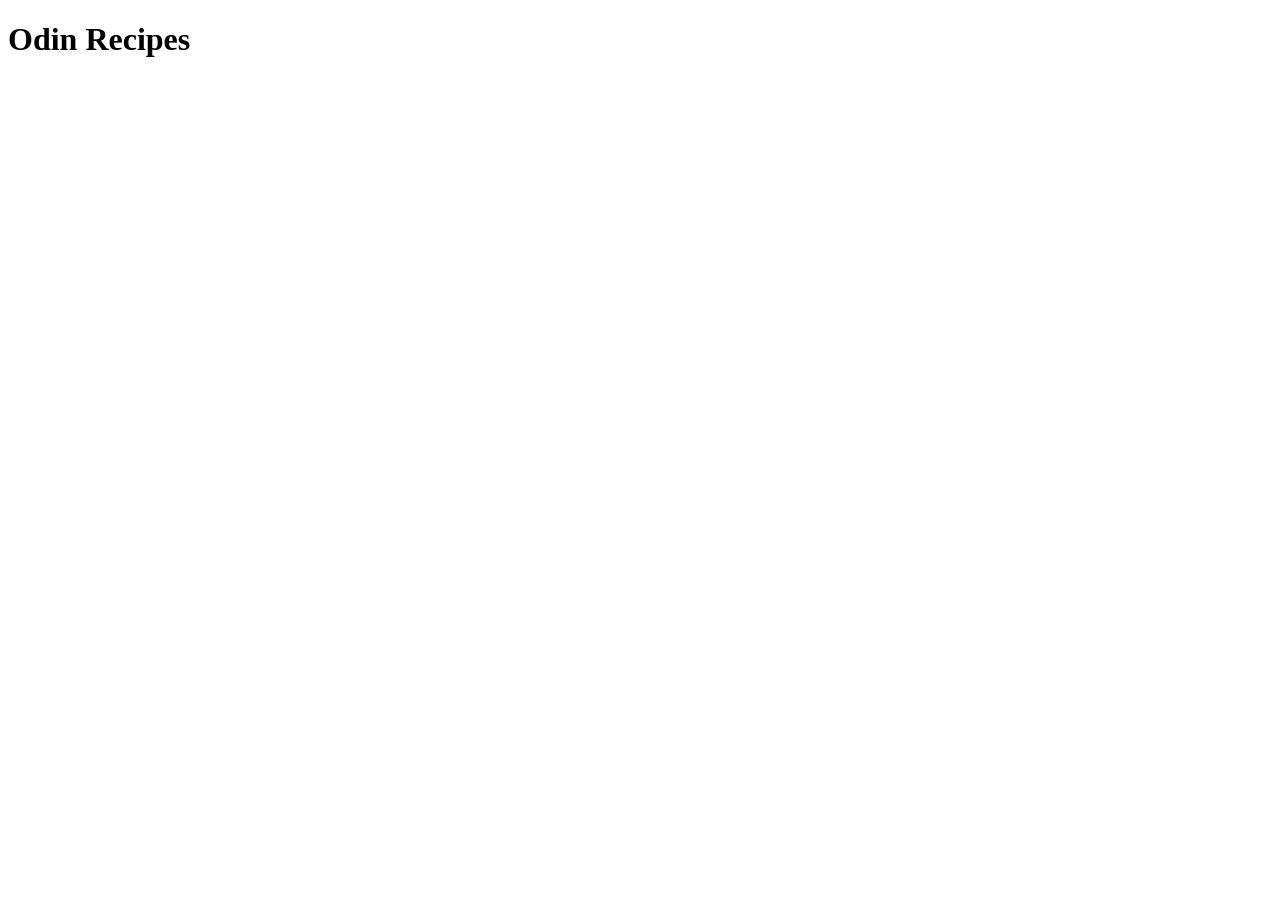
==== index.html @ 746e9f27 "Create main html files" ====
<!DOCTYPE html>
<html lang="en">
<head>
    <meta charset="UTF-8">
    <meta name="viewport" content="width=device-width, initial-scale=1.0">
    <title>Document</title>
</head>
<body>
    <h1>Odin Recipes</h1>
</body>
</html>
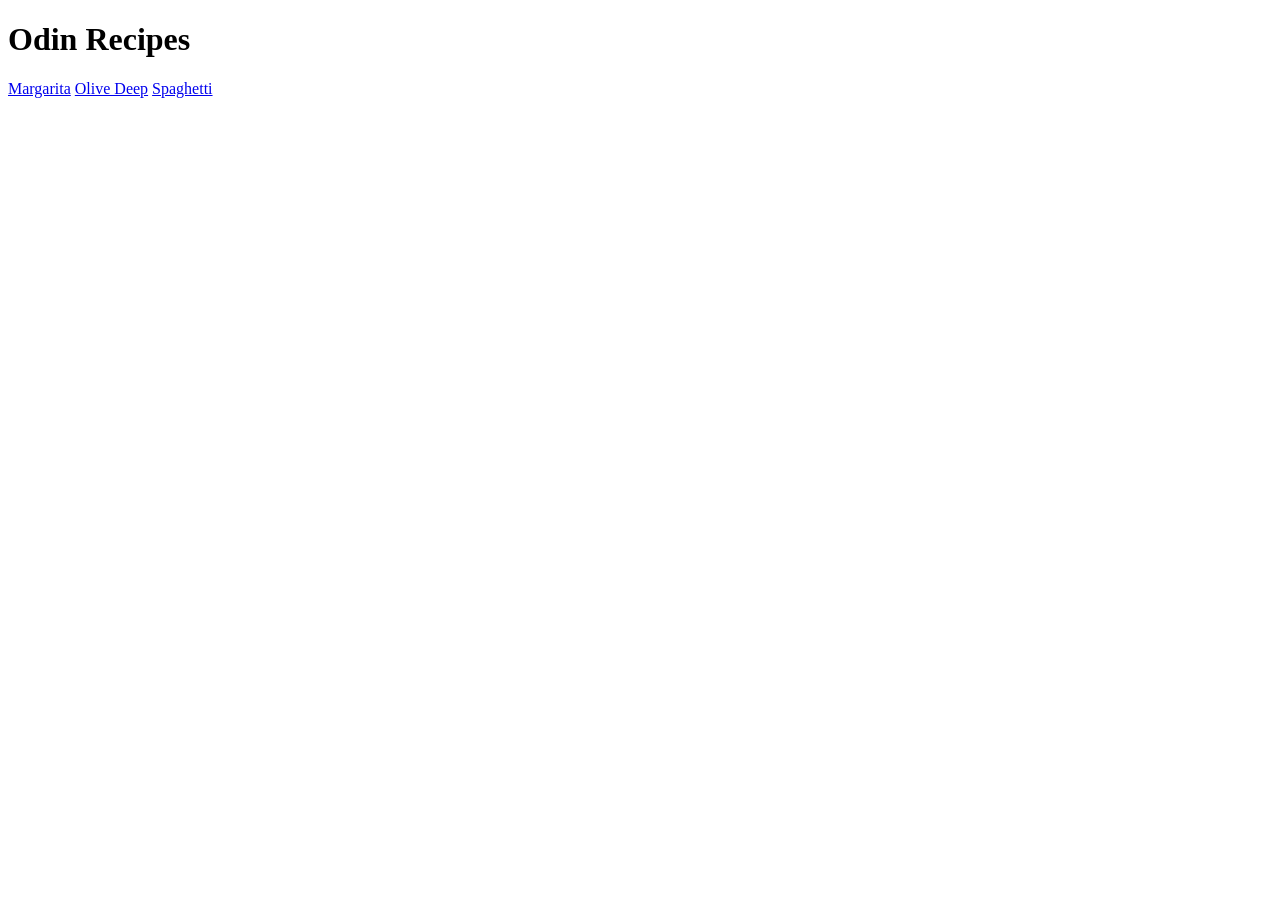
==== commit aea9b16a: "Add recipe pages links in index.html" ====
--- a/index.html
+++ b/index.html
@@ -7,5 +7,8 @@
 </head>
 <body>
     <h1>Odin Recipes</h1>
+    <a href="./recipes/Margarita.html">Margarita</a>
+    <a href="./recipes/Olive Deep.html">Olive Deep</a>
+    <a href="./recipes/Spaghetti.html">Spaghetti</a>
 </body>
 </html>
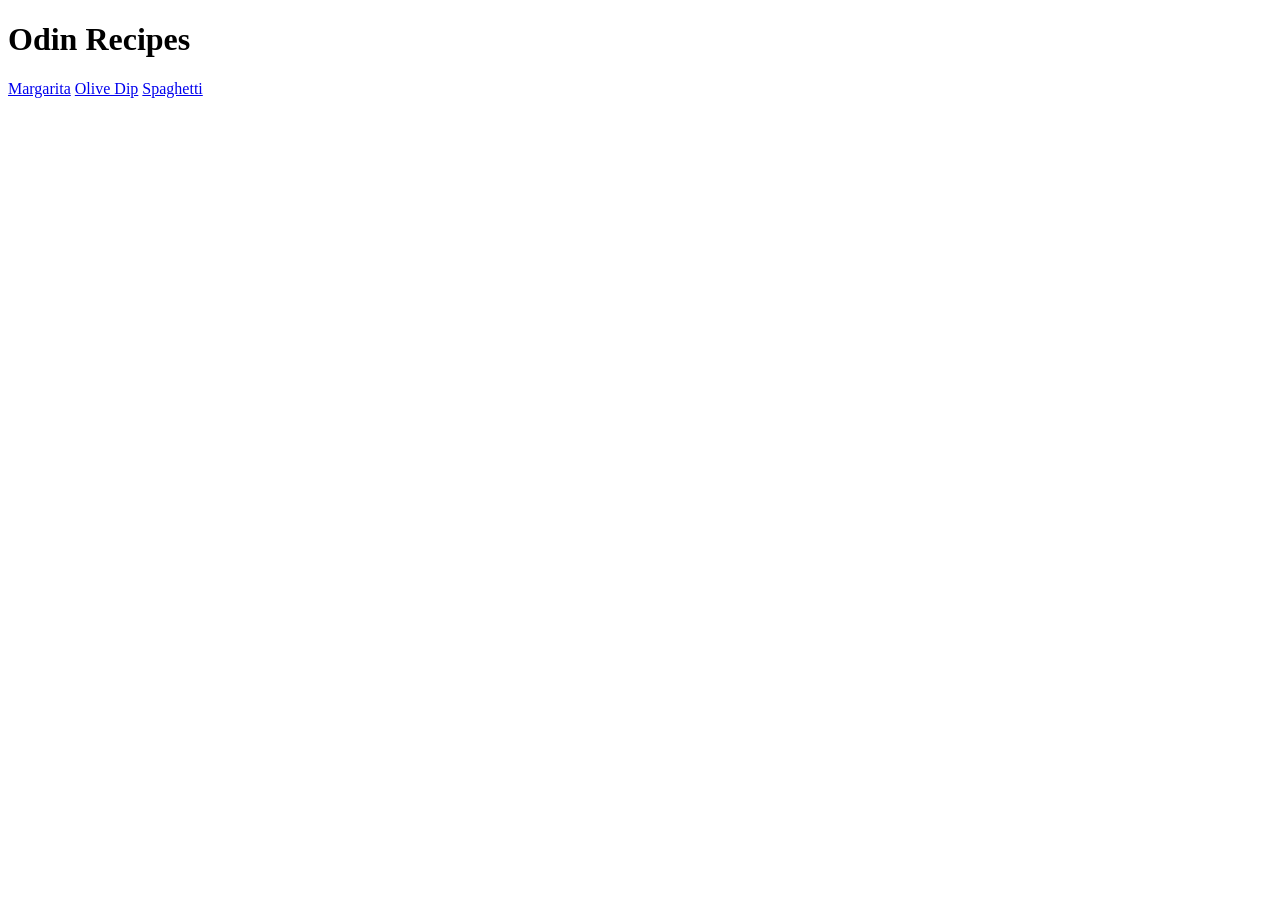
==== commit 491a7a27: "Add ingredents" ====
--- a/index.html
+++ b/index.html
@@ -7,8 +7,12 @@
 </head>
 <body>
     <h1>Odin Recipes</h1>
-    <a href="./recipes/Margarita.html">Margarita</a>
-    <a href="./recipes/Olive Deep.html">Olive Deep</a>
-    <a href="./recipes/Spaghetti.html">Spaghetti</a>
+    <!-- links -->
+    <div>
+        <a href="./recipes/Margarita.html">Margarita</a>
+        <a href="./recipes/Olive Dip.html">Olive Dip</a>
+        <a href="./recipes/Spaghetti.html">Spaghetti</a>
+    </div>
+    
 </body>
 </html>
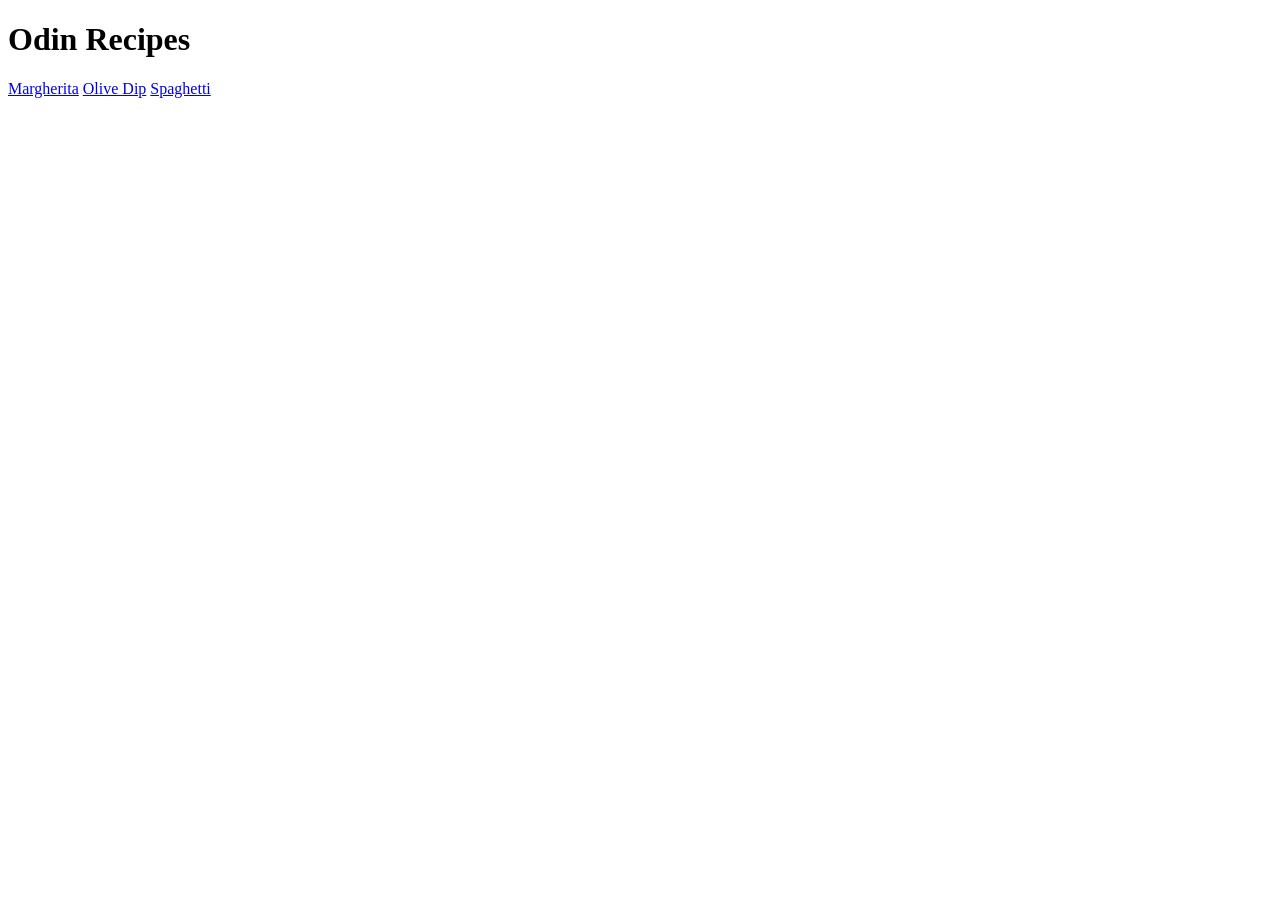
==== commit e6473bda: "Fix typos" ====
--- a/index.html
+++ b/index.html
@@ -9,7 +9,7 @@
     <h1>Odin Recipes</h1>
     <!-- links -->
     <div>
-        <a href="./recipes/Margarita.html">Margarita</a>
+        <a href="./recipes/Margherita.html">Margherita</a>
         <a href="./recipes/Olive Dip.html">Olive Dip</a>
         <a href="./recipes/Spaghetti.html">Spaghetti</a>
     </div>
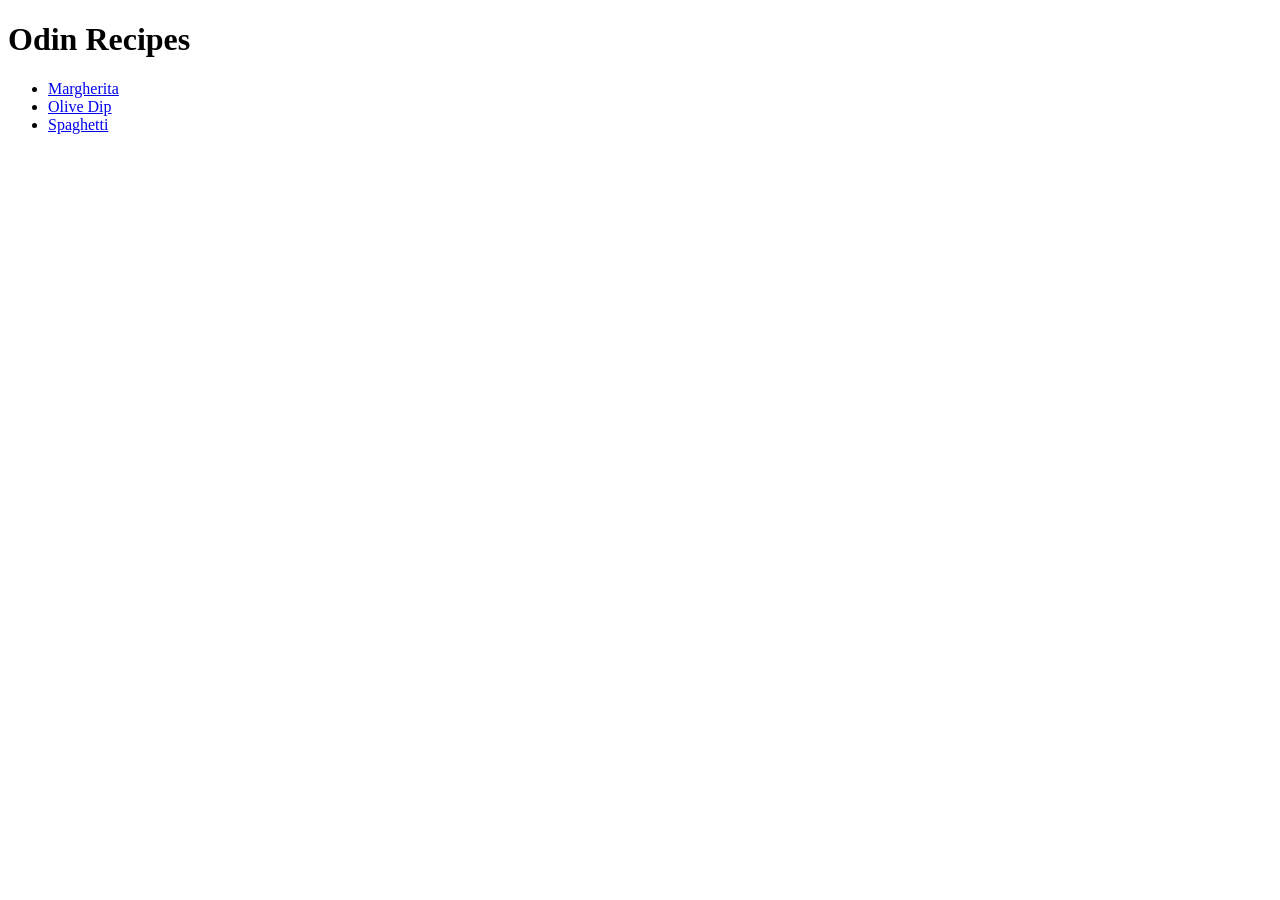
==== commit a3213e55: "refactor: Add links in an unorder list" ====
--- a/index.html
+++ b/index.html
@@ -9,9 +9,11 @@
     <h1>Odin Recipes</h1>
     <!-- links -->
     <div>
-        <a href="./recipes/Margherita.html">Margherita</a>
-        <a href="./recipes/Olive Dip.html">Olive Dip</a>
-        <a href="./recipes/Spaghetti.html">Spaghetti</a>
+        <ul>
+            <li><a href="./recipes/Margherita.html">Margherita</a></li>
+            <li><a href="./recipes/Olive Dip.html">Olive Dip</a></li>
+            <li><a href="./recipes/Spaghetti.html">Spaghetti</a></li>
+        </ul>
     </div>
     
 </body>
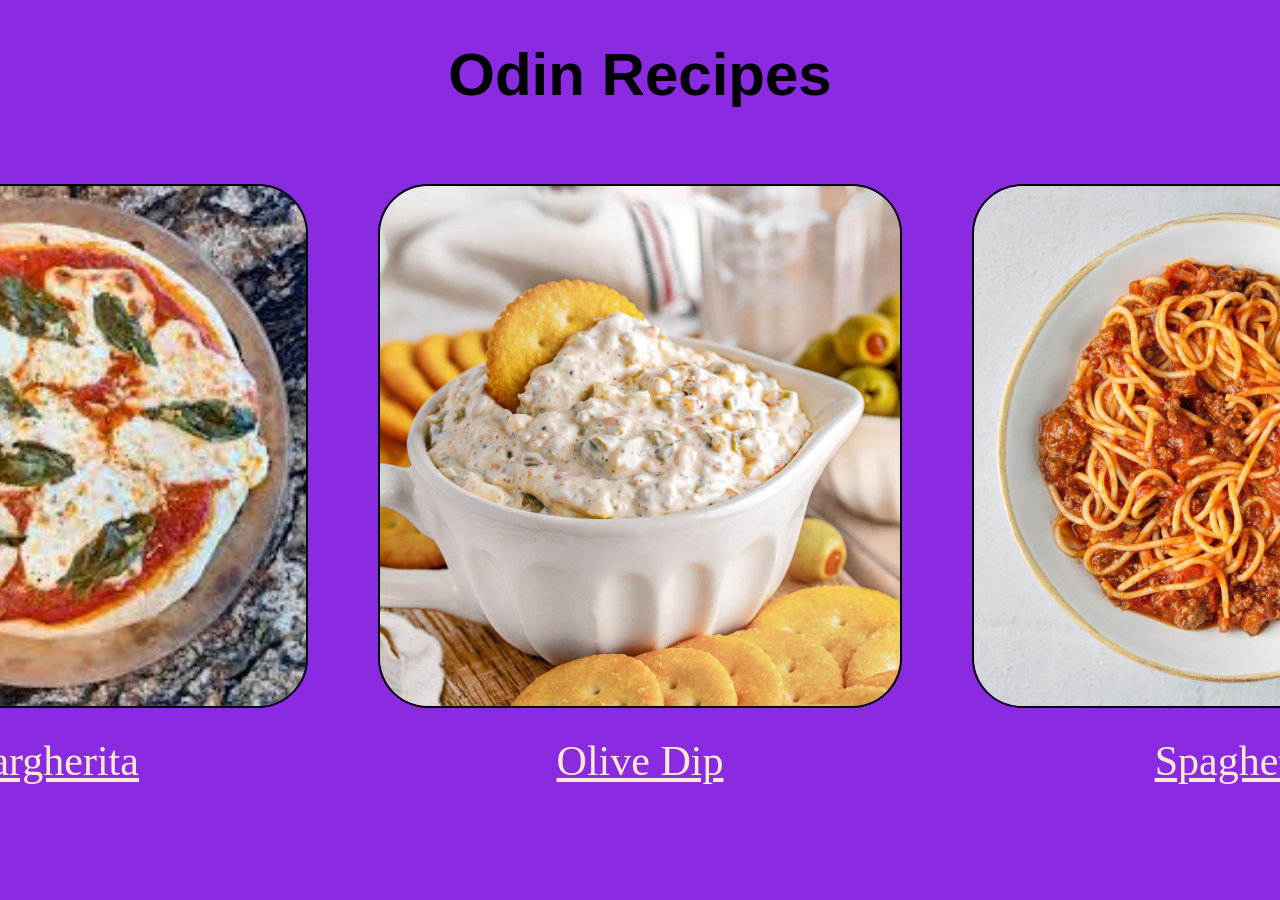
==== commit cad643a6: "refactor: create a new link list" ====
--- a/index.html
+++ b/index.html
@@ -4,17 +4,34 @@
     <meta charset="UTF-8">
     <meta name="viewport" content="width=device-width, initial-scale=1.0">
     <title>Document</title>
+    <link rel="stylesheet" href="./styles.css">
 </head>
 <body>
     <h1>Odin Recipes</h1>
     <!-- links -->
-    <div>
+    <!-- <div>
         <ul>
             <li><a href="./recipes/Margherita.html">Margherita</a></li>
             <li><a href="./recipes/Olive Dip.html">Olive Dip</a></li>
             <li><a href="./recipes/Spaghetti.html">Spaghetti</a></li>
         </ul>
-    </div>
+    </div> -->
+
+    <!-- new version links -->
+     <div class="allImageContainer">
+        <div class="imageWithLink">
+            <img src="./img/margherita/margherita.jpg" alt="margherita">
+            <a href="./recipes/Margherita.html">Margherita</a>
+        </div>
+        <div class="imageWithLink">
+            <img src="./img/olive dip/olive-dip-square.jpeg" alt="olive dip">
+            <a href="./recipes/Olive Dip.html">Olive Dip</a>
+        </div>
+        <div class="imageWithLink">
+            <img src="./img/spaghetti/spaghetti.jpg" alt="spaghetti">
+            <a href="./recipes/Spaghetti.html">Spaghetti</a>
+        </div>
+     </div>
     
 </body>
 </html>
--- a/styles.css
+++ b/styles.css
@@ -0,0 +1,42 @@
+body{
+    background-color: blueviolet;
+}
+
+h1{
+    font-family: 'Lucida Sans', 'Lucida Sans Regular', 'Lucida Grande', 'Lucida Sans Unicode', Geneva, Verdana, sans-serif;
+    display: block;
+    text-align: center;
+    font-size: 60px;
+}
+
+a{
+    font-size: 42px;
+    color: blanchedalmond;
+}
+
+.allImageContainer{
+    align-items: center;
+    display: flex;
+    justify-content: center;
+    box-sizing: border-box;
+    margin: 30px;
+}
+
+.imageWithLink{
+        text-align: center;
+}
+
+img{
+    display: inline-block;
+    height: 520px;
+    width: auto;
+    margin: 35px;
+    margin-bottom: 25px;
+    border-radius: 50px;
+    border: 2px solid black;
+}
+
+img:hover{
+    transform: scale(1.05);
+    box-shadow: 10px 10px 5px 12px rgb(37, 37, 37, 0.2);
+}
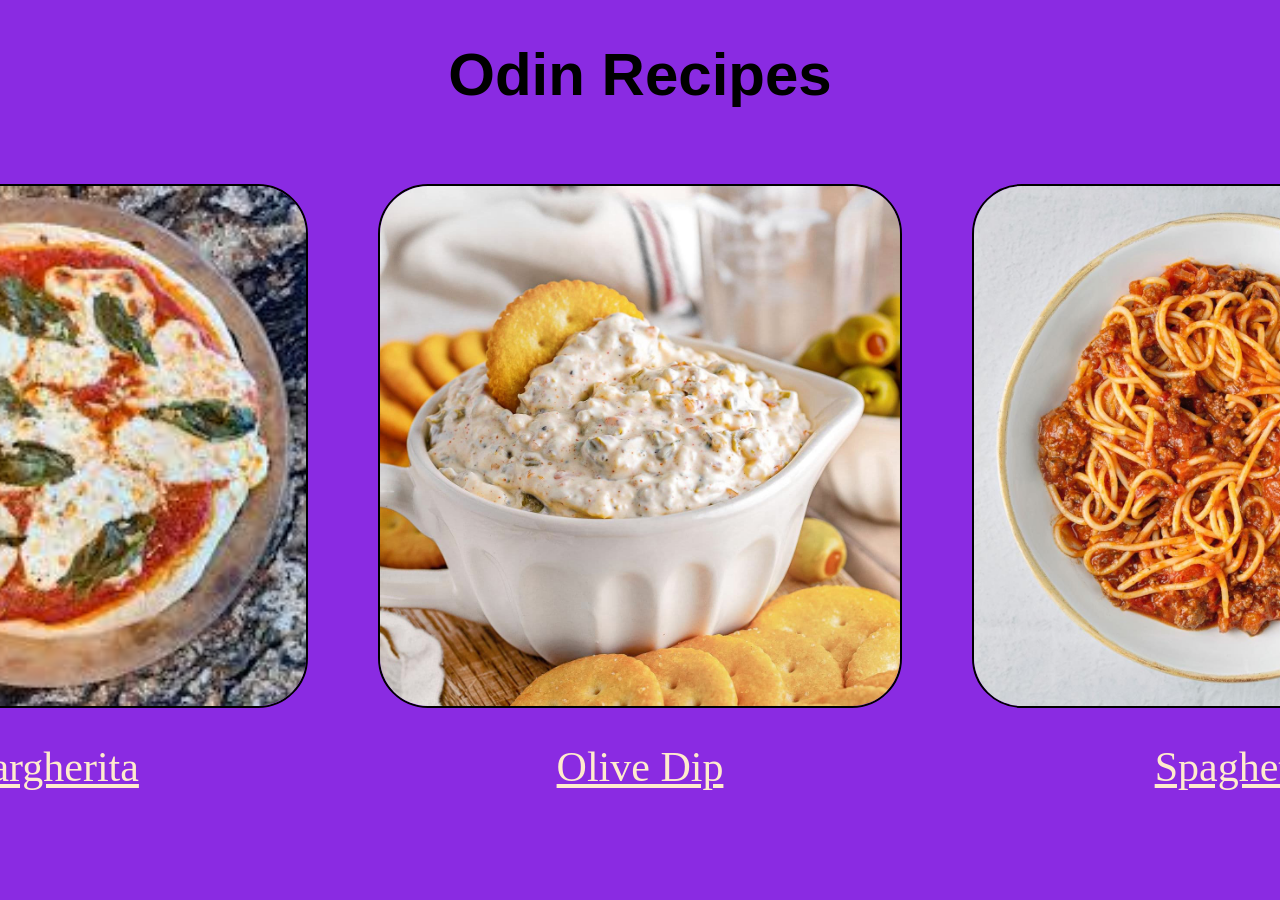
==== commit 197c9387: "refactor: Make pictures link to recipe page" ====
--- a/index.html
+++ b/index.html
@@ -20,16 +20,22 @@
     <!-- new version links -->
      <div class="allImageContainer">
         <div class="imageWithLink">
-            <img src="./img/margherita/margherita.jpg" alt="margherita">
-            <a href="./recipes/Margherita.html">Margherita</a>
+            <a href="./recipes/Margherita.html">
+                <img src="./img/margherita/margherita.jpg" alt="margherita">
+                Margherita
+            </a>
         </div>
         <div class="imageWithLink">
-            <img src="./img/olive dip/olive-dip-square.jpeg" alt="olive dip">
-            <a href="./recipes/Olive Dip.html">Olive Dip</a>
+            <a href="./recipes/Olive Dip.html">
+                <img src="./img/olive dip/olive-dip-square.jpeg" alt="olive dip">
+                Olive Dip
+            </a>
         </div>
         <div class="imageWithLink">
-            <img src="./img/spaghetti/spaghetti.jpg" alt="spaghetti">
-            <a href="./recipes/Spaghetti.html">Spaghetti</a>
+            <a href="./recipes/Spaghetti.html">
+                <img src="./img/spaghetti/spaghetti.jpg" alt="spaghetti">
+                Spaghetti
+            </a>
         </div>
      </div>
     
